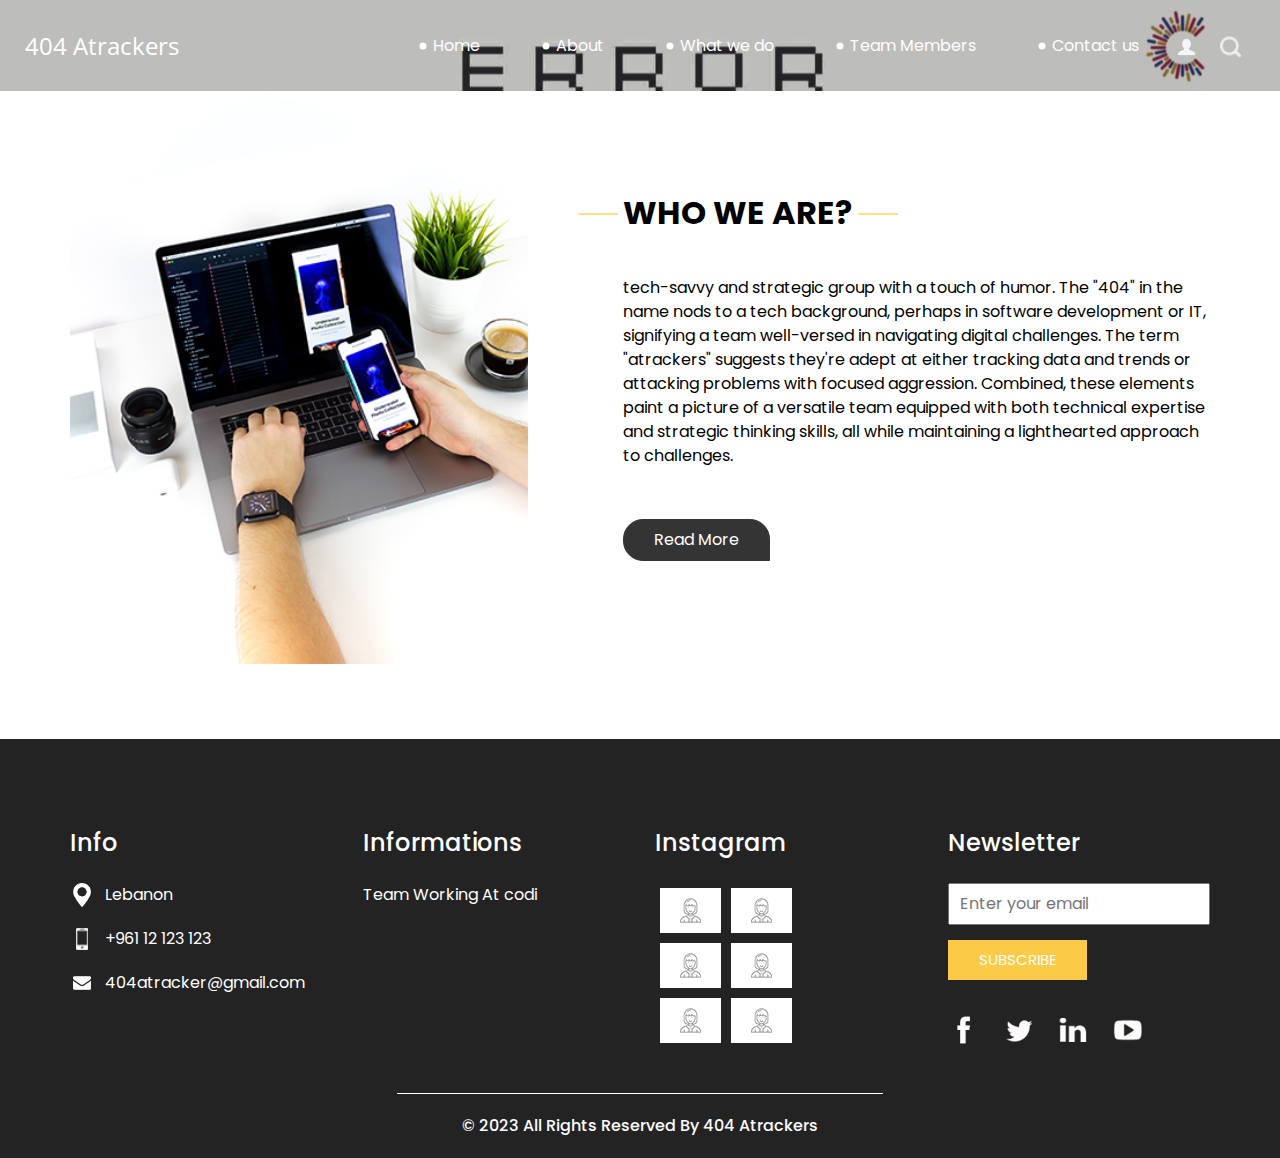
==== about.html @ 741c9d28 "Add files via upload" ====
<!DOCTYPE html>
<html>

<head>
  <!-- Basic -->
  <meta charset="utf-8" />
  <meta http-equiv="X-UA-Compatible" content="IE=edge" />
  <!-- Mobile Metas -->
  <meta name="viewport" content="width=device-width, initial-scale=1, shrink-to-fit=no" />
  <!-- Site Metas -->
  <meta name="keywords" content="" />
  <meta name="description" content="" />
  <meta name="author" content="" />

  <title>404 Atrackers</title>

  <!-- slider stylesheet -->
  <!-- slider stylesheet -->
  <link rel="stylesheet" type="text/css" href="https://cdnjs.cloudflare.com/ajax/libs/OwlCarousel2/2.3.4/assets/owl.carousel.min.css" />

  <!-- bootstrap core css -->
  <link rel="stylesheet" type="text/css" href="css/bootstrap.css" />

  <!-- fonts style -->
  <link href="https://fonts.googleapis.com/css?family=Open+Sans:400,700|Poppins:400,700&display=swap" rel="stylesheet">
  <!-- Custom styles for this template -->
  <link href="css/style.css" rel="stylesheet" />
  <!-- responsive style -->
  <link href="css/responsive.css" rel="stylesheet" />
</head>

<body class="sub_page">
  <div class="hero_area">
    <!-- header section strats -->
    <header class="header_section">
      <div class="container-fluid">
        <nav class="navbar navbar-expand-lg custom_nav-container pt-3">
          <a class="navbar-brand" href="index.html">
            <span>
              404 Atrackers
            </span>
          </a>
          <button class="navbar-toggler" type="button" data-toggle="collapse" data-target="#navbarSupportedContent" aria-controls="navbarSupportedContent" aria-expanded="false" aria-label="Toggle navigation">
            <span class="navbar-toggler-icon"></span>
          </button>

          <div class="collapse navbar-collapse" id="navbarSupportedContent">
            <div class="d-flex ml-auto flex-column flex-lg-row align-items-center">
              <ul class="navbar-nav  ">
                <li class="nav-item active">
                  <a class="nav-link" href="index.html">Home <span class="sr-only">(current)</span></a>
                </li>
                <li class="nav-item">
                  <a class="nav-link" href="about.html"> About </a>
                </li>
                <li class="nav-item">
                  <a class="nav-link" href="do.html"> What we do </a>
                </li>
                <li class="nav-item">
                  <a class="nav-link" href="portfolio.html"> Team Members </a>
                </li>
                <li class="nav-item">
                  <a class="nav-link" href="contact.html">Contact us</a>
                </li>
              </ul>
              <div class="user_option">
                <a href="">
                  <img src="images/user.png" alt="">
                </a>
                <form class="form-inline my-2 my-lg-0 ml-0 ml-lg-4 mb-3 mb-lg-0">
                  <button class="btn  my-2 my-sm-0 nav_search-btn" type="submit"></button>
                </form>
              </div>
            </div>
          </div>
        </nav>
      </div>
    </header>
    <!-- end header section -->
  </div>


  <!-- who section -->

  <section class="who_section layout_padding">
    <div class="container">
      <div class="row">
        <div class="col-md-5">
          <div class="img-box">
            <img src="images/who-img.jpg" alt="">
          </div>
        </div>
        <div class="col-md-7">
          <div class="detail-box">
            <div class="heading_container">
              <h2>
                WHO WE ARE?
              </h2>
            </div>
            <p>
              tech-savvy and strategic group with a touch of humor. The "404" in the name nods to a tech background, perhaps in software development or IT, signifying a team well-versed in navigating digital challenges. The term "atrackers" suggests they're adept at either tracking data and trends or attacking problems with focused aggression. Combined, these elements paint a picture of a versatile team equipped with both technical expertise and strategic thinking skills, all while maintaining a lighthearted approach to challenges.
            </p>
            <div>
              <a href="">
                Read More
              </a>
            </div>
          </div>
        </div>
      </div>
    </div>
  </section>

  <!-- end who section -->


  <!-- info section -->
  <section class="info_section ">
    <div class="container">
      <div class="row">
        <div class="col-md-3">
          <div class="info_contact">
            <h5>
         Info
            </h5>
            <div>
              <div class="img-box">
                <img src="images/location-white.png" width="18px" alt="">
              </div>
              <p>
                Lebanon
              </p>
            </div>
            <div>
              <div class="img-box">
                <img src="images/telephone-white.png" width="12px" alt="">
              </div>
              <p>
                +961 12 123 123
              </p>
            </div>
            <div>
              <div class="img-box">
                <img src="images/envelope-white.png" width="18px" alt="">
              </div>
              <p>
               404atracker@gmail.com
              </p>
            </div>
          </div>
        </div>
        <div class="col-md-3">
          <div class="info_info">
            <h5>
              Informations
            </h5>
            <p>
             Team Working At codi
            </p>
          </div>
        </div>

        <div class="col-md-3">
          <div class="info_insta">
            <h5>
              Instagram
            </h5>
            <div class="insta_container">
              <div>
                <a href="">
                  <div class="insta-box b-1">
                    <img src="images/insta.png" alt="">
                  </div>
                </a>
                <a href="">
                  <div class="insta-box b-2">
                    <img src="images/insta.png" alt="">
                  </div>
                </a>
              </div>

              <div>
                <a href="">
                  <div class="insta-box b-3">
                    <img src="images/insta.png" alt="">
                  </div>
                </a>
                <a href="">
                  <div class="insta-box b-4">
                    <img src="images/insta.png" alt="">
                  </div>
                </a>
              </div>
              <div>
                <a href="">
                  <div class="insta-box b-3">
                    <img src="images/insta.png" alt="">
                  </div>
                </a>
                <a href="">
                  <div class="insta-box b-4">
                    <img src="images/insta.png" alt="">
                  </div>
                </a>
              </div>
            </div>
          </div>
        </div>
        <div class="col-md-3">
          <div class="info_form ">
            <h5>
              Newsletter
            </h5>
            <form action="">
              <input type="email" placeholder="Enter your email">
              <button>
                Subscribe
              </button>
            </form>
            <div class="social_box">
              <a href="">
                <img src="images/fb.png" alt="">
              </a>
              <a href="">
                <img src="images/twitter.png" alt="">
              </a>
              <a href="">
                <img src="images/linkedin.png" alt="">
              </a>
              <a href="">
                <img src="images/youtube.png" alt="">
              </a>
            </div>
          </div>
        </div>
      </div>
    </div>
  </section>

  <!-- end info_section -->


  <!-- footer section -->
  <section class="container-fluid footer_section">
    <p>
      &copy; 2023 All Rights Reserved By 404 Atrackers
    </p>
  </section>
  <!-- footer section -->

  <script type="text/javascript" src="js/jquery-3.4.1.min.js"></script>
  <script type="text/javascript" src="js/bootstrap.js"></script>
  <script type="text/javascript" src="https://cdnjs.cloudflare.com/ajax/libs/OwlCarousel2/2.3.4/owl.carousel.min.js">
  </script>
  <!-- owl carousel script 
    -->
  <script type="text/javascript">
    $(".owl-carousel").owlCarousel({
      loop: true,
      margin: 0,
      navText: [],
      center: true,
      autoplay: true,
      autoplayHoverPause: true,
      responsive: {
        0: {
          items: 1
        },
        1000: {
          items: 3
        }
      }
    });
  </script>
  <!-- end owl carousel script -->

</body>

</html>
---- css/style.css ----
body {
  font-family: "Poppins", sans-serif;
  color: #000000;
  background-color: #ffffff;
}

.layout_padding {
  padding: 75px 0;
}

.layout_padding2 {
  padding: 45px 0;
}

.layout_padding2-top {
  padding-top: 45px;
}

.layout_padding2-bottom {
  padding-bottom: 45px;
}

.layout_padding-top {
  padding-top: 75px;
}

.layout_padding-bottom {
  padding-bottom: 75px;
}

.heading_container {
  display: -webkit-box;
  display: -ms-flexbox;
  display: flex;
  -webkit-box-orient: vertical;
  -webkit-box-direction: normal;
      -ms-flex-direction: column;
          flex-direction: column;
  -webkit-box-align: start;
      -ms-flex-align: start;
          align-items: flex-start;
}

.heading_container h2 {
  font-weight: bold;
  text-transform: uppercase;
  position: relative;
}

.heading_container h2::before, .heading_container h2::after {
  content: "";
  position: absolute;
  top: 50%;
  width: 40px;
  height: 1px;
  background-color: #fec016;
}

.heading_container h2::before {
  left: -5px;
  -webkit-transform: translate(-100%, -50%);
          transform: translate(-100%, -50%);
}

.heading_container h2::after {
  right: -5px;
  -webkit-transform: translate(100%, -50%);
          transform: translate(100%, -50%);
}

/*header section*/
.hero_area {
  height: 100vh;
  background-color: #b5caee;
  background-image: url(../images/WhatsApp\ Image\ 2023-08-27\ at\ 5.18.42\ AM.jpeg);
  background-size: cover;
}

.sub_page .hero_area {
  height: auto;
}

.sub_page .who_section.layout_padding {
  padding-top: 0;
}

.hero_area.sub_pages {
  height: auto;
}

.header_section .container-fluid {
  padding-right: 25px;
  padding-left: 25px;
}

.header_section .nav_container {
  margin: 0 auto;
}

.custom_nav-container.navbar-expand-lg .navbar-nav .nav-link {
  margin: 10px 30px;
  color: #ffffff;
  text-align: center;
  position: relative;
}

.custom_nav-container.navbar-expand-lg .navbar-nav .nav-link::before {
  content: "";
  position: absolute;
  top: 50%;
  left: -2px;
  -webkit-transform: translate(-50%, -50%);
          transform: translate(-50%, -50%);
  width: 7px;
  height: 7px;
  border-radius: 100%;
  background-color: #ffffff;
}

a,
a:hover,
a:focus {
  text-decoration: none;
}

a:hover,
a:focus {
  color: initial;
}

.btn,
.btn:focus {
  outline: none !important;
  -webkit-box-shadow: none;
          box-shadow: none;
}

.user_option {
  display: -webkit-box;
  display: -ms-flexbox;
  display: flex;
  -webkit-box-align: center;
      -ms-flex-align: center;
          align-items: center;
}

.custom_nav-container .nav_search-btn {
  background-image: url(../images/search-icon.png);
  background-size: 22px;
  background-repeat: no-repeat;
  background-position-y: 7px;
  width: 35px;
  height: 35px;
  padding: 0;
  border: none;
}

.navbar-brand {
  display: -webkit-box;
  display: -ms-flexbox;
  display: flex;
  -webkit-box-align: center;
      -ms-flex-align: center;
          align-items: center;
  font-family: 'Open Sans', sans-serif;
}

.navbar-brand span {
  font-size: 24px;
  color: #ffffff;
}

.custom_nav-container {
  z-index: 99999;
  padding: 15px 0;
}

.custom_nav-container .navbar-toggler {
  outline: none;
}

.custom_nav-container .navbar-toggler .navbar-toggler-icon {
  background-image: url(../images/menu.png);
  background-size: 55px;
}

/*end header section*/
.slider_section {
  height: 90%;
  display: -webkit-box;
  display: -ms-flexbox;
  display: flex;
  -webkit-box-align: center;
      -ms-flex-align: center;
          align-items: center;
  color: #ffffff;
}

.slider_section .detail-box {
  text-align: center;
  margin-bottom: 110px;
}

.slider_section .detail-box h1 {
  font-size: 4rem;
  text-transform: uppercase;
}

.slider_section .detail-box h2 {
  text-transform: uppercase;
}

.slider_section .detail-box p {
  margin-top: 25px;
}

.slider_section .detail-box a {
  display: inline-block;
  padding: 10px 55px;
  background-color: #ffffff;
  border: 1px solid #ffffff;
  color: #000000;
  border-radius: 20px 20px 0 20px;
  margin-top: 35px;
}

.slider_section .detail-box a:hover {
  background-color: transparent;
  color: #ffffff;
}

.slider_section #carouselExampleIndicators {
  bottom: 0;
}

.slider_section #carouselExampleIndicators li {
  width: 15px;
  height: 15px;
  background-color: transparent;
  border: 3px solid #ffffff;
  border-radius: 100%;
  opacity: 1;
}

.do_section .heading_container {
  -webkit-box-align: center;
      -ms-flex-align: center;
          align-items: center;
  text-align: center;
}

.do_section .do_container {
  display: -webkit-box;
  display: -ms-flexbox;
  display: flex;
  -ms-flex-wrap: wrap;
      flex-wrap: wrap;
  -webkit-box-pack: center;
      -ms-flex-pack: center;
          justify-content: center;
  padding-top: 10px;
}

.do_section .do_container .box {
  text-align: center;
  position: relative;
  z-index: 5;
  margin: 35px 25px 0 25px;
}

.do_section .do_container .box .img-box {
  width: 120px;
  height: 120px;
  display: -webkit-box;
  display: -ms-flexbox;
  display: flex;
  -webkit-box-pack: center;
      -ms-flex-pack: center;
          justify-content: center;
  -webkit-box-align: center;
      -ms-flex-align: center;
          align-items: center;
  background-color: #353434;
  border-radius: 100%;
}

.do_section .do_container .box .img-box img {
  width: 45px;
}

.do_section .do_container .box .detail-box {
  margin-top: 35px;
}

.do_section .do_container .box:hover .img-box {
  background-color: #fec016;
}

.do_section .do_container .arrow_bg::before {
  content: "";
  position: absolute;
  top: -23px;
  left: -17px;
  width: 262%;
  height: 90%;
  z-index: 3;
  background-size: cover;
}

.do_section .do_container .arrow-start::before {
  background-image: url(../images/arrow-start.png);
}

.do_section .do_container .arrow-middle::before {
  background-image: url(../images/arrow-middle.png);
}

.do_section .do_container .arrow-end::before {
  background-image: url(../images/arrow-end.png);
}

.who_section .row {
  -webkit-box-align: center;
      -ms-flex-align: center;
          align-items: center;
}

.who_section .img-box img {
  width: 100%;
}

.who_section .detail-box {
  margin-left: 65px;
}

.who_section .detail-box p {
  margin-top: 35px;
}

.who_section .detail-box a {
  display: inline-block;
  padding: 8px 30px;
  background-color: #353434;
  border: 1px solid #353434;
  color: #ffffff;
  border-radius: 20px 20px 0 20px;
  margin-top: 35px;
}

.who_section .detail-box a:hover {
  background-color: transparent;
  color: #353434;
}

.work_section .work_container {
  display: -webkit-box;
  display: -ms-flexbox;
  display: flex;
  -ms-flex-wrap: wrap;
      flex-wrap: wrap;
  margin: 0 -1%;
}

.work_section .work_container .box {
  min-width: 300px;
  display: -webkit-box;
  display: -ms-flexbox;
  display: flex;
  -webkit-box-align: stretch;
      -ms-flex-align: stretch;
          align-items: stretch;
}

.work_section .work_container .box img {
  width: 100%;
}

.work_section .work_container .box.b-2, .work_section .work_container .box.b-3 {
  width: 43.5%;
}

.work_section .work_container .box.b-1, .work_section .work_container .box.b-4 {
  width: 56.5%;
}

.client_section {
  padding-bottom: 150px;
}

.client_section .heading_container {
  -webkit-box-align: center;
      -ms-flex-align: center;
          align-items: center;
  margin-bottom: 45px;
}

.client_section .box {
  padding: 20px;
  display: -webkit-box;
  display: -ms-flexbox;
  display: flex;
  -webkit-box-orient: vertical;
  -webkit-box-direction: normal;
      -ms-flex-direction: column;
          flex-direction: column;
  -webkit-box-align: center;
      -ms-flex-align: center;
          align-items: center;
  text-align: center;
  margin: 20px;
}

.client_section .box .img-box {
  width: 60px;
}

.client_section .box .img-box img {
  width: 100%;
}

.client_section .box .detail-box {
  margin-top: 35px;
  display: -webkit-box;
  display: -ms-flexbox;
  display: flex;
  -webkit-box-orient: vertical;
  -webkit-box-direction: normal;
      -ms-flex-direction: column;
          flex-direction: column;
  -webkit-box-align: center;
      -ms-flex-align: center;
          align-items: center;
}

.client_section .box .detail-box h5 {
  text-transform: uppercase;
  font-weight: bold;
  font-size: 18px;
}

.client_section .box .detail-box h5 span {
  text-transform: none;
  font-size: 16px;
  font-weight: normal;
  color: #fec016;
}

.client_section .box .detail-box img {
  width: 15px;
  margin: 35px 0;
}

.client_section .carousel-wrap {
  margin: 0 auto;
  padding: 0;
  position: relative;
}

.client_section .owl-nav > div {
  margin-top: -26px;
  position: absolute;
  top: 50%;
  color: #cdcbcd;
}

.client_section .owl-carousel .owl-nav .owl-prev,
.client_section .owl-carousel .owl-nav .owl-next {
  width: 50px;
  height: 50px;
  background-color: #000000;
  background-size: 16px;
  background-position: center;
  border-radius: 100%;
  background-repeat: no-repeat;
  position: absolute;
  bottom: -75px;
  outline: none;
}

.client_section .owl-carousel .owl-nav .owl-prev:hover,
.client_section .owl-carousel .owl-nav .owl-next:hover {
  background-color: rgba(0, 0, 0, 0.8);
}

.client_section .owl-carousel .owl-nav .owl-prev {
  background-image: url(../images/prev.png);
  left: 50%;
  -webkit-transform: translateX(-102%);
          transform: translateX(-102%);
}

.client_section .owl-carousel .owl-nav .owl-next {
  right: 50%;
  background-image: url(../images/next.png);
  -webkit-transform: translateX(102%);
          transform: translateX(102%);
}

.client_section .owl-carousel .owl-dots.disabled,
.client_section .owl-carousel .owl-nav.disabled {
  display: block;
}

.client_section .owl-item.active.center .box {
  -webkit-box-shadow: 0 0 20px 0 rgba(0, 0, 0, 0.2);
          box-shadow: 0 0 20px 0 rgba(0, 0, 0, 0.2);
}

.target_section {
  background-image: url(../images/target-bg.jpg);
  background-size: cover;
  color: #ffffff;
  text-align: center;
}

.target_section .detail-box {
  margin: 30px 0;
}

.target_section h2 {
  font-weight: bold;
}

.target_section h5 {
  font-size: 18px;
  font-weight: 500;
}

/* contact section */
.contact_section .heading_container {
  -webkit-box-align: center;
      -ms-flex-align: center;
          align-items: center;
}

.contact_section .contact-form {
  padding: 25px;
  border-radius: 20px;
}

.contact_section .contact-form input {
  border: none;
  outline: none;
  background-color: transparent;
  width: 100%;
  margin: 15px 0;
  padding: 10px 20px;
  border: 1px solid rgba(0, 0, 0, 0.4);
  border-radius: 30px;
}

.contact_section .contact-form input.input_message {
  height: 175px;
}

.contact_section .contact-form input::-webkit-input-placeholder {
  color: rgba(0, 0, 0, 0.4);
}

.contact_section .contact-form input:-ms-input-placeholder {
  color: rgba(0, 0, 0, 0.4);
}

.contact_section .contact-form input::-ms-input-placeholder {
  color: rgba(0, 0, 0, 0.4);
}

.contact_section .contact-form input::placeholder {
  color: rgba(0, 0, 0, 0.4);
}

.contact_section .contact-form button {
  border: none;
  outline: none;
  padding: 12px 50px;
  text-transform: uppercase;
  margin-top: 25px;
  background-color: #fec913;
  color: #fff;
  border-radius: 30px;
}

.contact_section .map_img-box {
  width: 80%;
  margin: 25px auto 0 auto;
}

.contact_section .map_img-box img {
  width: 100%;
}

/* end contact section */
.info_section {
  background-color: #232323;
  color: #ffffff;
  padding: 90px 0 45px 0;
}

.info_section h5 {
  margin-bottom: 25px;
  font-size: 24px;
}

.info_section .info_insta .insta_container > div {
  display: -webkit-box;
  display: -ms-flexbox;
  display: flex;
}

.info_section .info_insta .insta_container img {
  width: 100%;
  
}

.info_section .info_insta .insta_container .insta-box {
  margin: 5px;
  display: -webkit-box;
  display: -ms-flexbox;
  display: flex;
  -webkit-box-align: stretch;
      -ms-flex-align: stretch;
          align-items: stretch;
  background-color: #ffffff;
  padding: 10px 20px;
}

.info_section .info_contact .img-box {
  width: 35px;
  display: -webkit-box;
  display: -ms-flexbox;
  display: flex;
  -webkit-box-pack: center;
      -ms-flex-pack: center;
          justify-content: center;
}

.info_section .info_contact p {
  margin: 0;
}

.info_section .info_contact > div {
  display: -webkit-box;
  display: -ms-flexbox;
  display: flex;
  -webkit-box-align: center;
      -ms-flex-align: center;
          align-items: center;
  margin: 20px 0;
}

.info_section .info_contact > div img {
  height: auto;
  margin-right: 12px;
}

.info_section .info_form form input {
  outline: none;
  width: 100%;
  padding: 7px 10px;
}

.info_section .info_form form button {
  display: inline-block;
  padding: 8px 30px;
  background-color: #fbca47;
  border: 1px solid #fbca47;
  color: #ffffff;
  margin-top: 15px;
  text-transform: uppercase;
  font-size: 15px;
}

.info_section .info_form form button:hover {
  background-color: transparent;
  color: #fbca47;
}

.info_section .info_form .social_box {
  margin-top: 35px;
  width: 100%;
  display: -webkit-box;
  display: -ms-flexbox;
  display: flex;
}

.info_section .info_form .social_box a {
  margin-right: 25px;
}

/* footer section*/
.footer_section {
  background-color: #232323;
  font-weight: 500;
  display: -webkit-box;
  display: -ms-flexbox;
  display: flex;
  -webkit-box-pack: center;
      -ms-flex-pack: center;
          justify-content: center;
}

.footer_section p {
  padding: 20px 65px;
  color: #fbfcfd;
  margin: 0 auto;
  text-align: center;
  border-top: 1px solid #ffffff;
}

.footer_section a {
  color: #fbfcfd;
}
.work_container {
  display: flex;
  justify-content: space-between; /* Horizontally space the boxes evenly */
  align-items: center; /* Vertically align the boxes in the center */
}

/* Style each box */
.box {
  flex: 1; /* Distribute space evenly among all boxes */
  padding: 15px; /* Add some padding */
}

/* Make the images inside the box the same size and fit the box */
.work_image {
  width: 100%; /* Take the full width of the parent container */
  height: auto; /* Keep the aspect ratio */
  object-fit: cover; /* Cover the whole 'box' */
}

.box {
  display: flex;
  flex-direction: column;
  align-items: center;
}

.image_info {
  text-align: center;
  margin-top: 10px;
}


.image_info p {
  margin: 5px 0; /* Add some margin to individual texts */
  /* Add additional styling here if needed */
}
/* end footer section*/
/*# sourceMappingURL=style.css.map */
---- css/responsive.css ----
@media (max-width: 1120px) {
    .hero_area {
        height: auto;
    }

    .slider_section {
        padding: 50px 0;
    }

}

@media (max-width: 992px) {
    .user_option {
        flex-direction: column;
    }

    .custom_nav-container .nav_search-btn {
        background-position: center;
        margin-top: 10px;
    }

    .user_option a {
        margin-bottom: 10px;
    }

    .custom_nav-container.navbar-expand-lg .navbar-nav .nav-link {
        padding: 0 5px;
    }
}

@media (max-width: 768px) {

    .info_section .col-md-3 {
        text-align: center;
    }

    .info_section .col-md-3:not(:nth-last-child(1)) {
        margin-bottom: 35px;
    }

    .who_section .detail-box {
        margin-left: 15px;
        margin-top: 35px;
    }

    .work_section .work_container .box.b-1,
    .work_section .work_container .box.b-2,
    .work_section .work_container .box.b-3,
    .work_section .work_container .box.b-4 {
        width: 100%;
    }

    .info_section .col-md-3>div {
        display: flex;
        flex-direction: column;
        align-items: center;
    }

    .info_section .info_form .social_box {
        justify-content: center;
    }

    .info_section .info_form .social_box a {
        margin: 0 10px;
    }

    .footer_section p {
        padding: 20px 30px;
    }
}

@media (max-width: 576px) {
    .slider_section .detail-box h1 {
        font-size: 3.5rem;
    }

    .do_section .do_container .arrow_bg::before {
        display: none;
    }
}

@media (max-width: 480px) {}

@media (max-width: 420px) {
    .slider_section .detail-box h2 {
        font-size: 1.5rem;
    }

    .slider_section .detail-box h1 {
        font-size: 3rem;
    }
}

@media (max-width: 360px) {}

@media (min-width: 1200px) {
    .container {
        max-width: 1170px;
    }
}
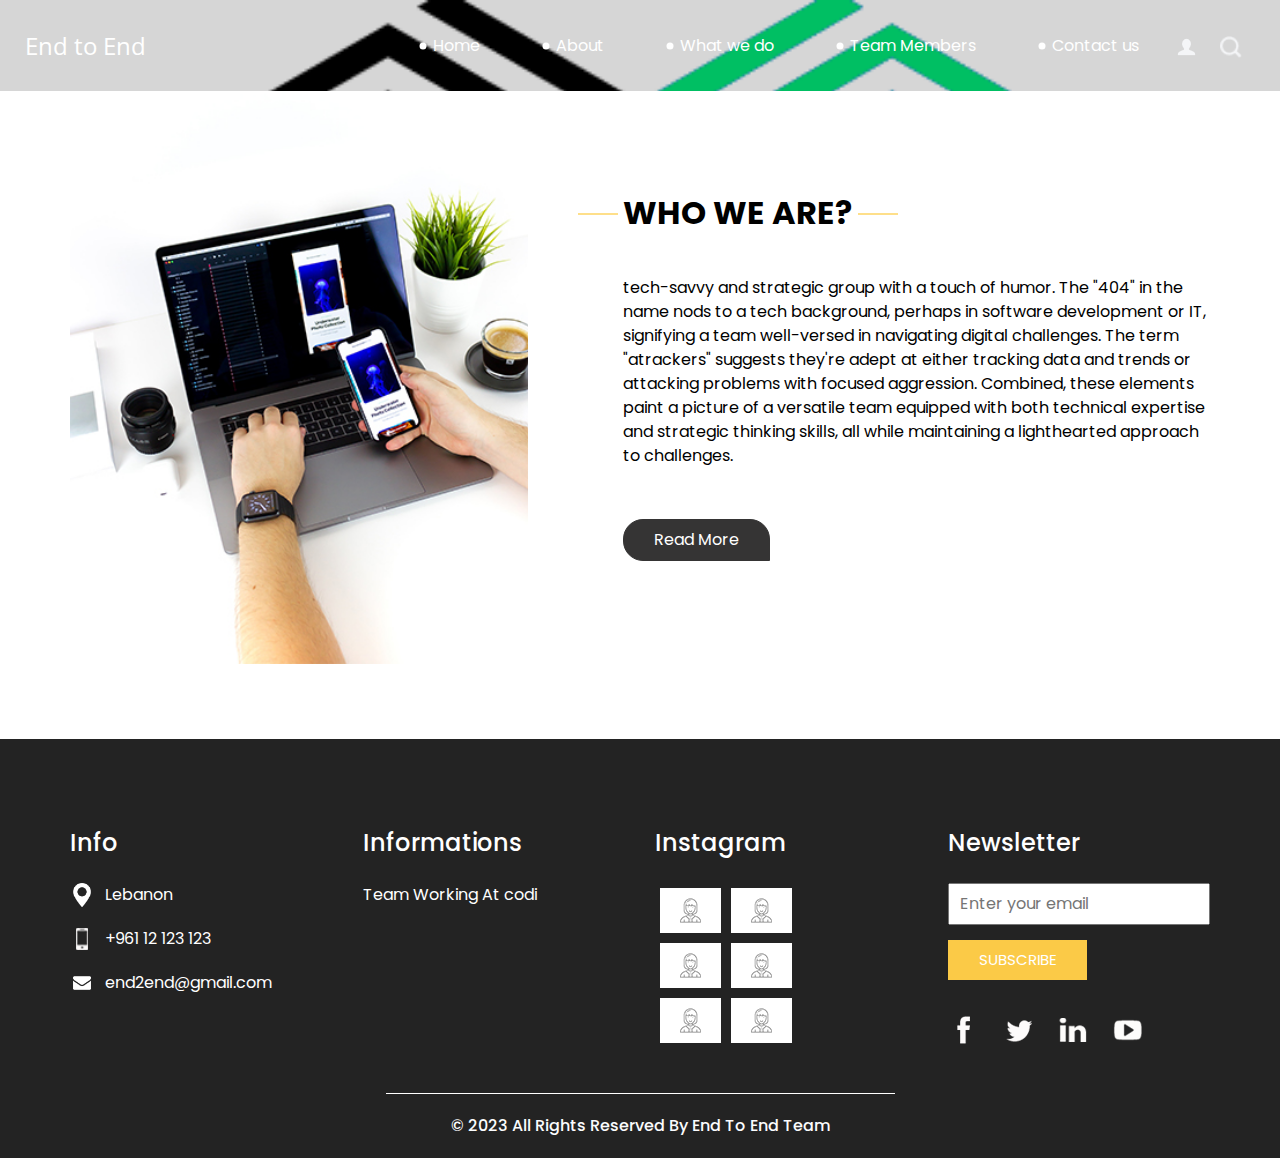
==== commit 91167ef3: "final edits" ====
--- a/about.html
+++ b/about.html
@@ -12,7 +12,7 @@
   <meta name="description" content="" />
   <meta name="author" content="" />
 
-  <title>404 Atrackers</title>
+  <title>End to End</title>
 
   <!-- slider stylesheet -->
   <!-- slider stylesheet -->
@@ -37,7 +37,7 @@
         <nav class="navbar navbar-expand-lg custom_nav-container pt-3">
           <a class="navbar-brand" href="index.html">
             <span>
-              404 Atrackers
+              End to End
             </span>
           </a>
           <button class="navbar-toggler" type="button" data-toggle="collapse" data-target="#navbarSupportedContent" aria-controls="navbarSupportedContent" aria-expanded="false" aria-label="Toggle navigation">
@@ -144,7 +144,7 @@
                 <img src="images/envelope-white.png" width="18px" alt="">
               </div>
               <p>
-               404atracker@gmail.com
+               end2end@gmail.com
               </p>
             </div>
           </div>
@@ -243,7 +243,7 @@
   <!-- footer section -->
   <section class="container-fluid footer_section">
     <p>
-      &copy; 2023 All Rights Reserved By 404 Atrackers
+      &copy; 2023 All Rights Reserved By End To End Team
     </p>
   </section>
   <!-- footer section -->
--- a/css/style.css
+++ b/css/style.css
@@ -70,9 +70,9 @@
 
 /*header section*/
 .hero_area {
-  height: 100vh;
+  height: 70vh;
   background-color: #b5caee;
-  background-image: url(../images/WhatsApp\ Image\ 2023-08-27\ at\ 5.18.42\ AM.jpeg);
+  background-image: url(../images/E\ To\ E\ \(3\).png);
   background-size: cover;
 }
 
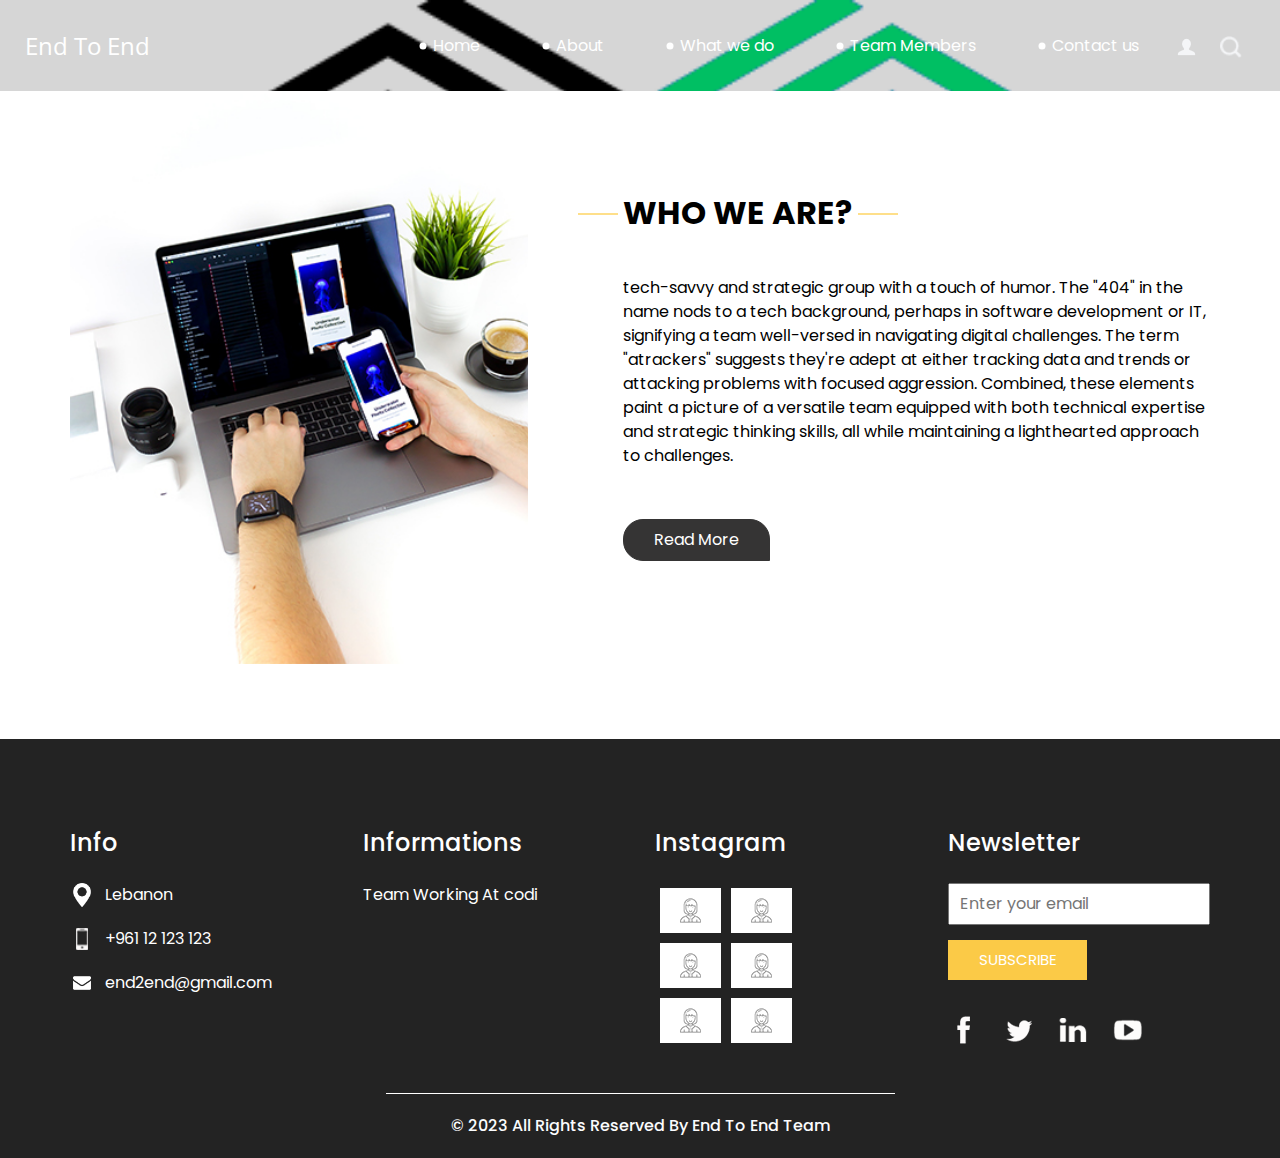
==== commit c3fc7331: "Final Commit" ====
--- a/about.html
+++ b/about.html
@@ -12,7 +12,7 @@
   <meta name="description" content="" />
   <meta name="author" content="" />
 
-  <title>End to End</title>
+  <title>End To End</title>
 
   <!-- slider stylesheet -->
   <!-- slider stylesheet -->
@@ -37,7 +37,7 @@
         <nav class="navbar navbar-expand-lg custom_nav-container pt-3">
           <a class="navbar-brand" href="index.html">
             <span>
-              End to End
+              End To End
             </span>
           </a>
           <button class="navbar-toggler" type="button" data-toggle="collapse" data-target="#navbarSupportedContent" aria-controls="navbarSupportedContent" aria-expanded="false" aria-label="Toggle navigation">
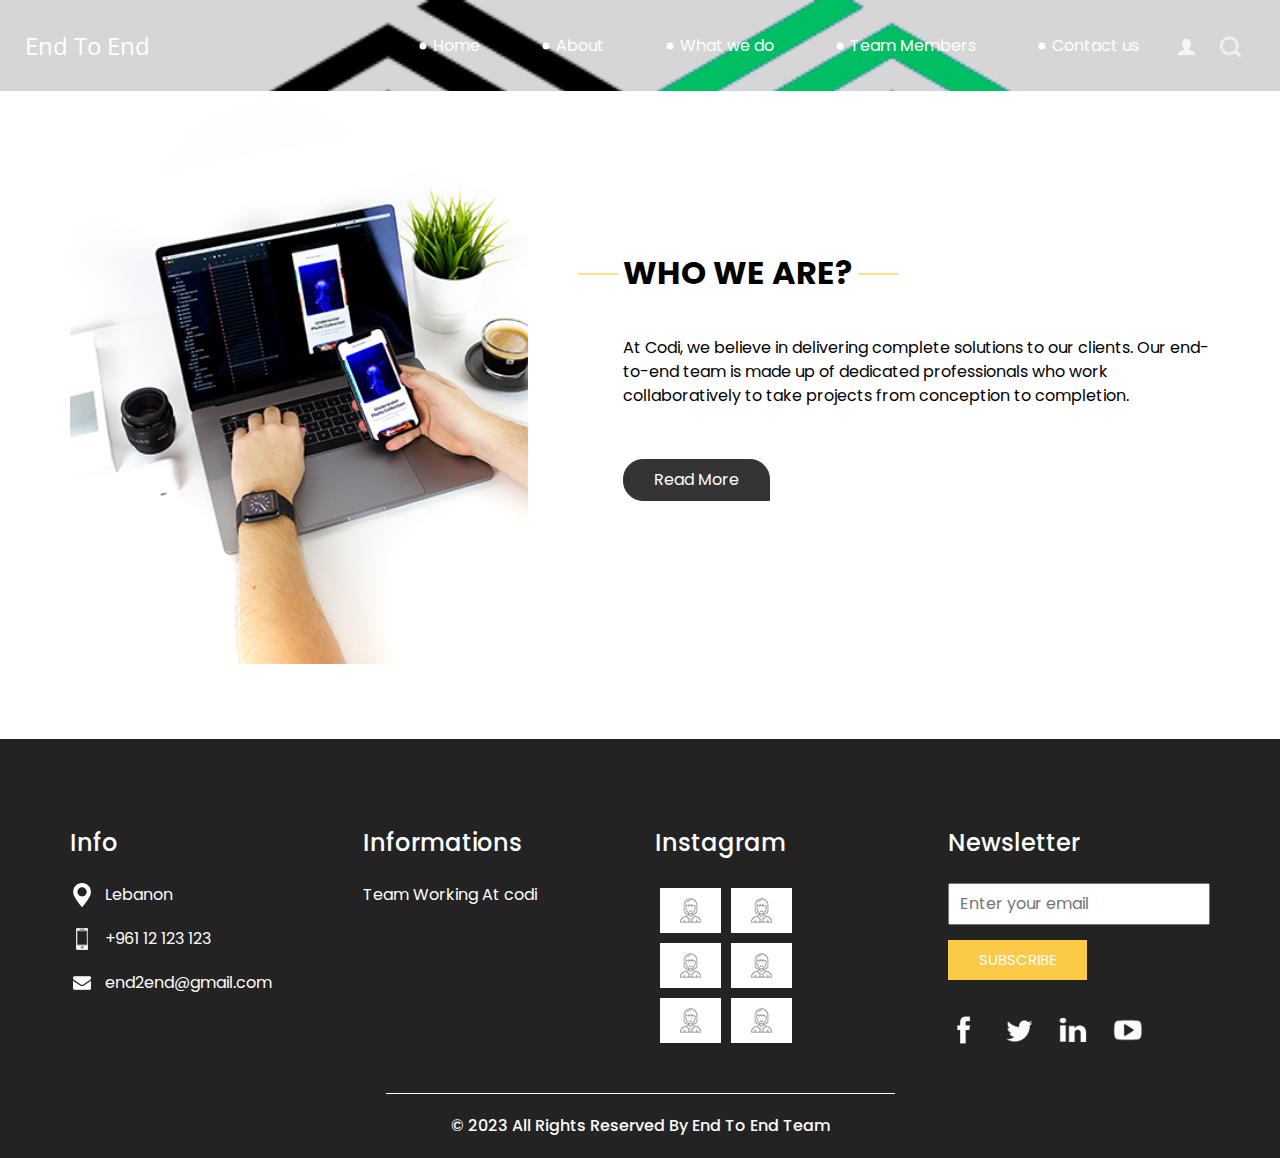
==== commit d4b33ffc: "Final project" ====
--- a/about.html
+++ b/about.html
@@ -98,7 +98,7 @@
               </h2>
             </div>
             <p>
-              tech-savvy and strategic group with a touch of humor. The "404" in the name nods to a tech background, perhaps in software development or IT, signifying a team well-versed in navigating digital challenges. The term "atrackers" suggests they're adept at either tracking data and trends or attacking problems with focused aggression. Combined, these elements paint a picture of a versatile team equipped with both technical expertise and strategic thinking skills, all while maintaining a lighthearted approach to challenges.
+              At Codi, we believe in delivering complete solutions to our clients. Our end-to-end team is made up of dedicated professionals who work collaboratively to take projects from conception to completion.
             </p>
             <div>
               <a href="">
